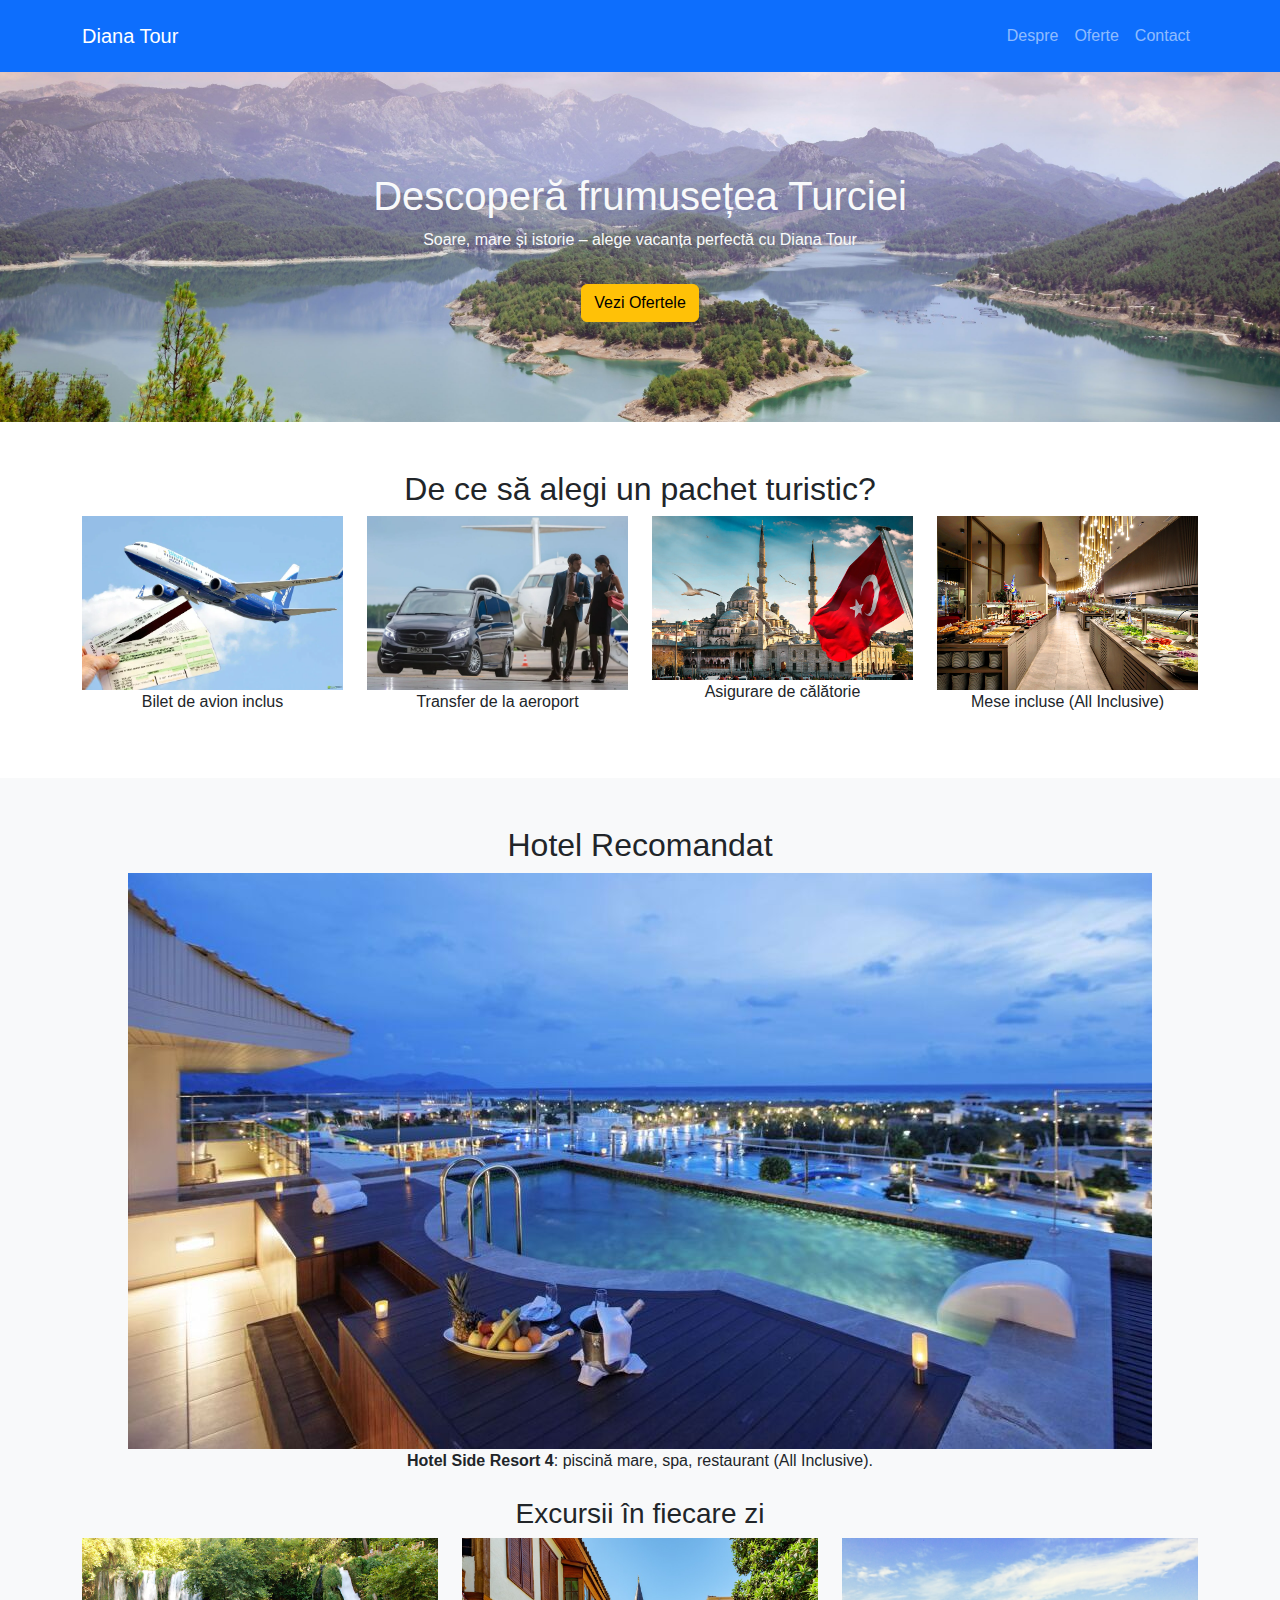
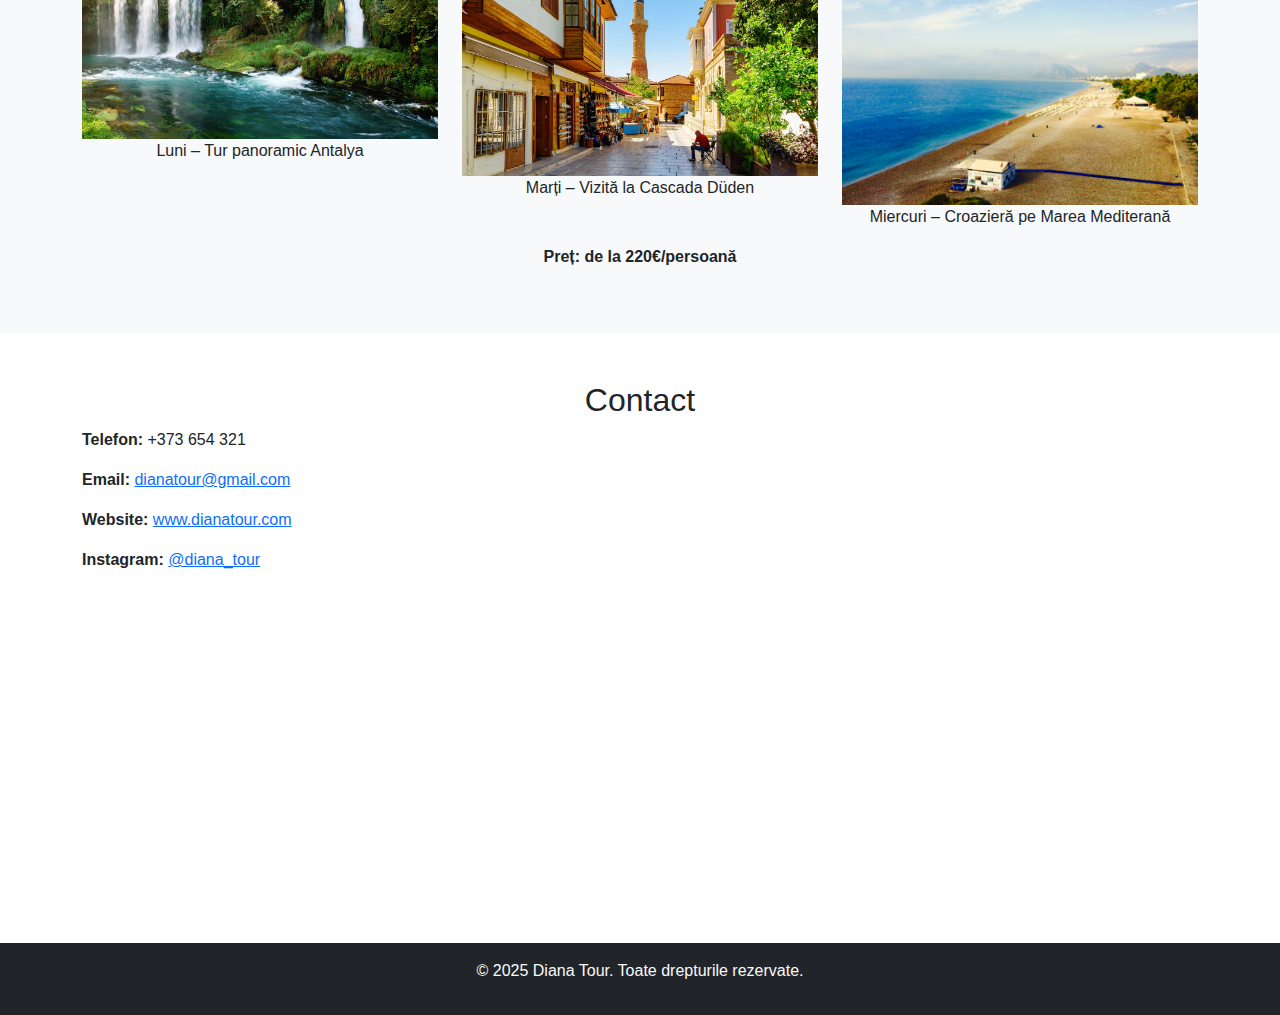
==== index.html @ 40da8484 "Update and rename dianatour.html to index.html" ====
<!DOCTYPE html>
<html lang="ro">
<head>
    <meta charset="UTF-8">
    <meta name="viewport" content="width=device-width, initial-scale=1.0">
    <title>Diana Tour - Agenție de Turism</title>
    <link rel="stylesheet" href="https://cdn.jsdelivr.net/npm/bootstrap@5.3.0/dist/css/bootstrap.min.css">
    <link rel="stylesheet" href="styles.css">
    <script src="https://cdn.jsdelivr.net/npm/bootstrap@5.3.0/dist/js/bootstrap.bundle.min.js"></script>
    <script src="script.js" defer></script>
    <style>
        body {
            font-family: 'Arial', sans-serif;
        }
        .bg-image {
            position: relative;
            text-align: center;
            color: white;
            padding: 100px 0;
        }
        .bg-image h1 {
            animation: fadeInDown 1s ease-in-out;
        }
        .btn-warning {
            transition: transform 0.3s ease-in-out;
        }
        .btn-warning:hover {
            transform: scale(1.1);
        }
        .nav-link {
            transition: color 0.3s;
        }
        .nav-link:hover {
            color: #ffcc00 !important;
        }
        .image-container {
    position: relative;
    overflow: hidden;
}

.image-container img {
    transition: transform 0.3s ease-in-out, filter 0.3s ease-in-out;
    display: block;
}

.image-container:hover img {
    transform: scale(1.1);
    filter: blur(5px);
}

.image-container p {
    position: absolute;
    bottom: 10px;
    left: 50%;
    transform: translateX(-50%);
    background: rgba(0, 0, 0, 0.7);
    color: white;
    padding: 5px 10px;
    border-radius: 5px;
    opacity: 0;
    transition: opacity 0.3s ease-in-out;
}

.image-container:hover p {
    opacity: 1;
}
        @keyframes fadeInDown {
            from { opacity: 0; transform: translateY(-30px); }
            to { opacity: 1; transform: translateY(0); }
        }
        #map {
            width: 100%;
            height: 300px;
        }
    </style>
</head>
<body>
    <nav class="navbar navbar-expand-lg navbar-dark bg-primary p-3">
        <div class="container">
            <a class="navbar-brand" href="#">Diana Tour</a>
            <button class="navbar-toggler" type="button" data-bs-toggle="collapse" data-bs-target="#navbarNav">
                <span class="navbar-toggler-icon"></span>
            </button>
            <div class="collapse navbar-collapse" id="navbarNav">
                <ul class="navbar-nav ms-auto">
                    <li class="nav-item"><a class="nav-link" href="#despre">Despre</a></li>
                    <li class="nav-item"><a class="nav-link" href="#oferte">Oferte</a></li>
                    <li class="nav-item"><a class="nav-link" href="#contact">Contact</a></li>
                </ul>
            </div>
        </div>
    </nav>
    
    <header class="text-center text-light bg-image" style="background: url('hero-image.jpg') no-repeat center center/cover;">
        <h1>Descoperă frumusețea Turciei</h1>
        <p>Soare, mare și istorie – alege vacanța perfectă cu Diana Tour</p>
        <a href="#oferte" class="btn btn-warning mt-3">Vezi Ofertele</a>
    </header>
    
    <section id="despre" class="container my-5">
        <h2 class="text-center">De ce să alegi un pachet turistic?</h2>
        <div class="row text-center">
            <div class="col-md-3">
                <img src="flight.jpg" class="img-fluid" alt="Bilet de avion">
                <p>Bilet de avion inclus</p>
            </div>
            <div class="col-md-3">
                <img src="transfer.jpg" class="img-fluid" alt="Transfer aeroport">
                <p>Transfer de la aeroport</p>
            </div>
            <div class="col-md-3">
                <img src="insurance.jpg" class="img-fluid" alt="Asigurare de călătorie">
                <p>Asigurare de călătorie</p>
            </div>
            <div class="col-md-3">
                <img src="food.jpg" class="img-fluid" alt="All Inclusive">
                <p>Mese incluse (All Inclusive)</p>
            </div>
        </div>
    </section>
    
    <section id="oferte" class="bg-light p-5">
        <div class="container">
            <h2 class="text-center">Hotel Recomandat</h2>
            <img src="hotel.jpg" class="img-fluid d-block mx-auto" alt="Hotel Side Resort">
            <p class="text-center"><strong>Hotel Side Resort 4</strong>: piscină mare, spa, restaurant (All Inclusive).</p>
            <h3 class="text-center mt-4">Excursii în fiecare zi</h3>
            <div class="row text-center">
                <div class="col-md-4">
                    <img src="attraction1.jpg" class="img-fluid" alt="Tur panoramic Antalya">
                    <p>Luni – Tur panoramic Antalya</p>
                </div>
                <div class="col-md-4">
                    <img src="attraction2.jpg" class="img-fluid" alt="Cascada Düden">
                    <p>Marți – Vizită la Cascada Düden</p>
                </div>
                <div class="col-md-4">
                    <img src="attraction3.jpg" class="img-fluid" alt="Croazieră pe Marea Mediterană">
                    <p>Miercuri – Croazieră pe Marea Mediterană</p>
                </div>
            </div>
            <p class="text-center"><strong>Preț: de la 220€/persoană</strong></p>
        </div>
    </section>
    
    <section id="contact" class="container my-5">
        <h2 class="text-center">Contact</h2>
        <p><strong>Telefon:</strong> +373 654 321</p>
        <p><strong>Email:</strong> <a href="mailto:dianatour@gmail.com">dianatour@gmail.com</a></p>
        <p><strong>Website:</strong> <a href="https://www.dianatour.com">www.dianatour.com</a></p>
        <p><strong>Instagram:</strong> <a href="https://www.instagram.com/diana_tour">@diana_tour</a></p>
        <iframe src="https://www.openstreetmap.org/export/embed.html?bbox=30.7000,36.8900,30.7200,36.9100&layer=mapnik&marker=36.9000,30.7100" width="100%" height="300" style="border:0;" allowfullscreen="" loading="lazy"></iframe>
    </section>
    
    <footer class="bg-dark text-light text-center p-3">
        <p>&copy; 2025 Diana Tour. Toate drepturile rezervate.</p>
    </footer>
    <!-- <script src="https://maps.googleapis.com/maps/api/js?key=YOUR_API_KEY&callback=initMap" async defer></script> -->
</body>
</html>
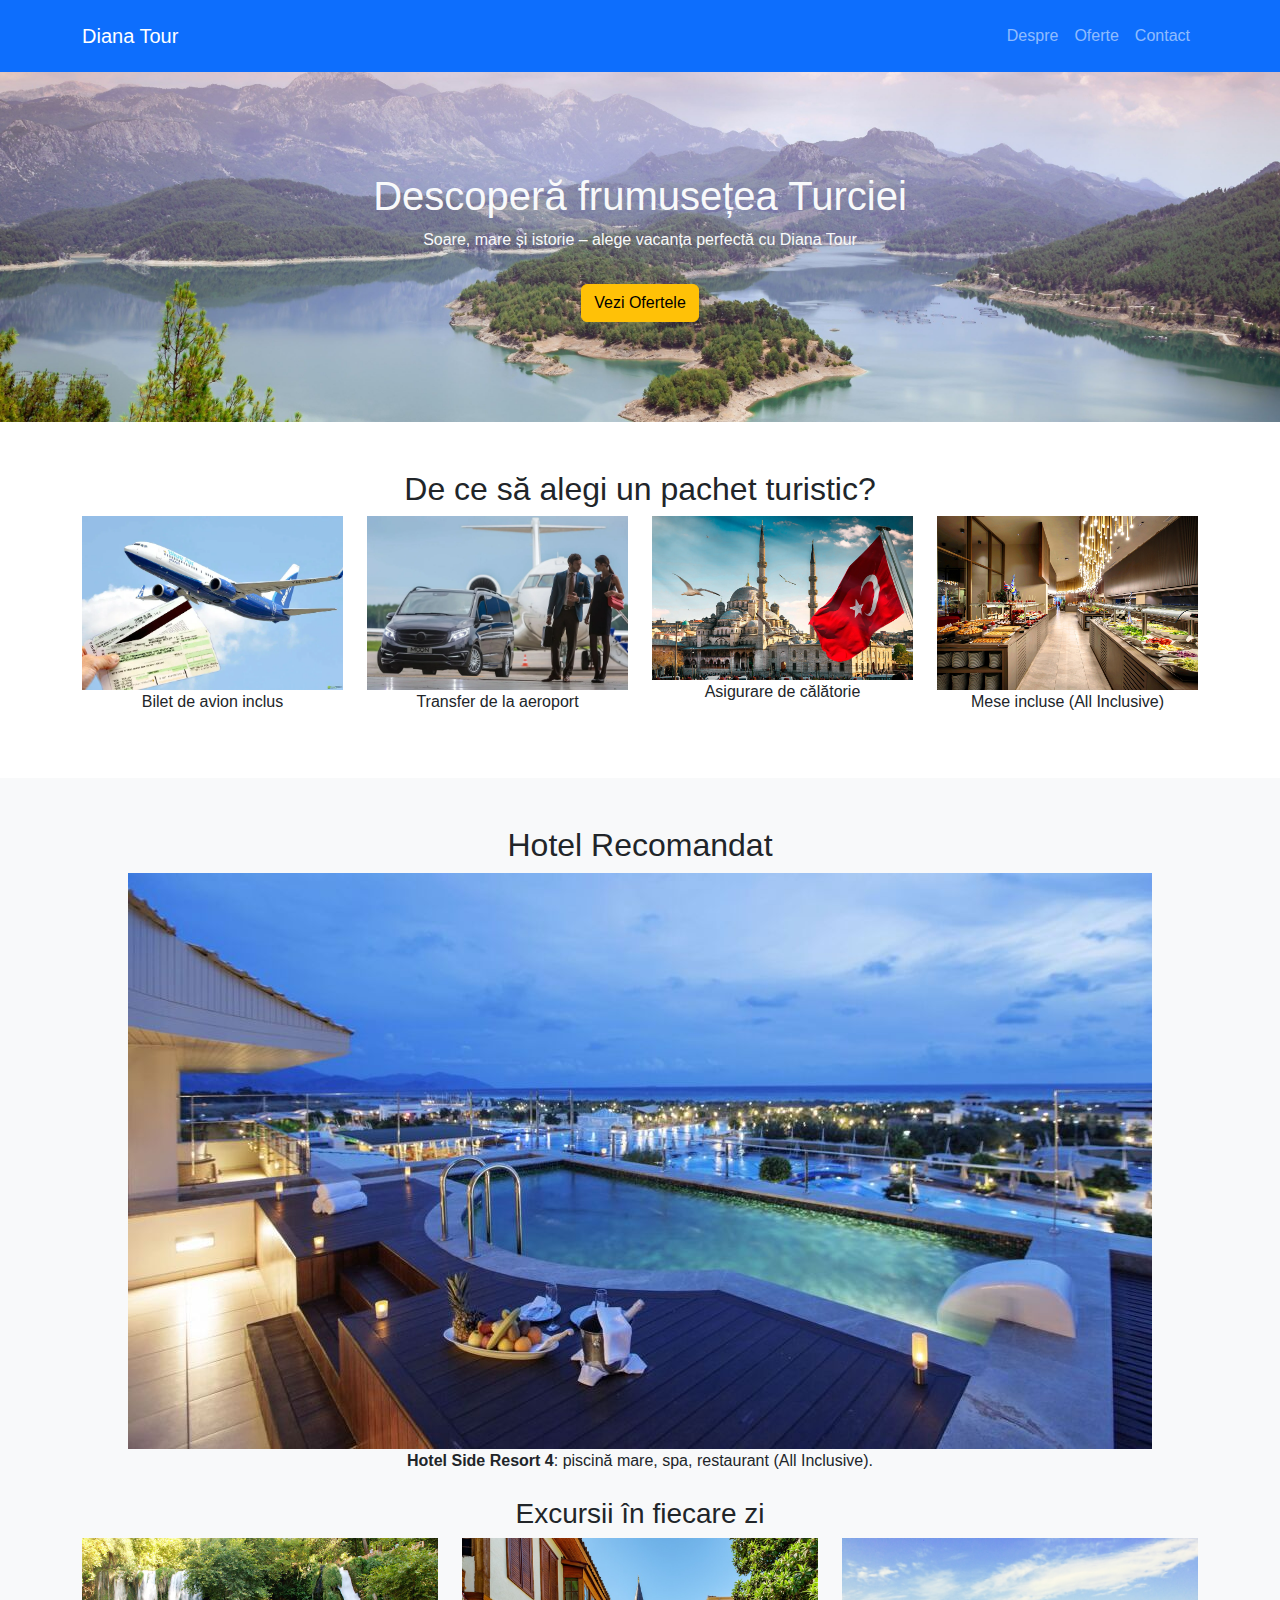
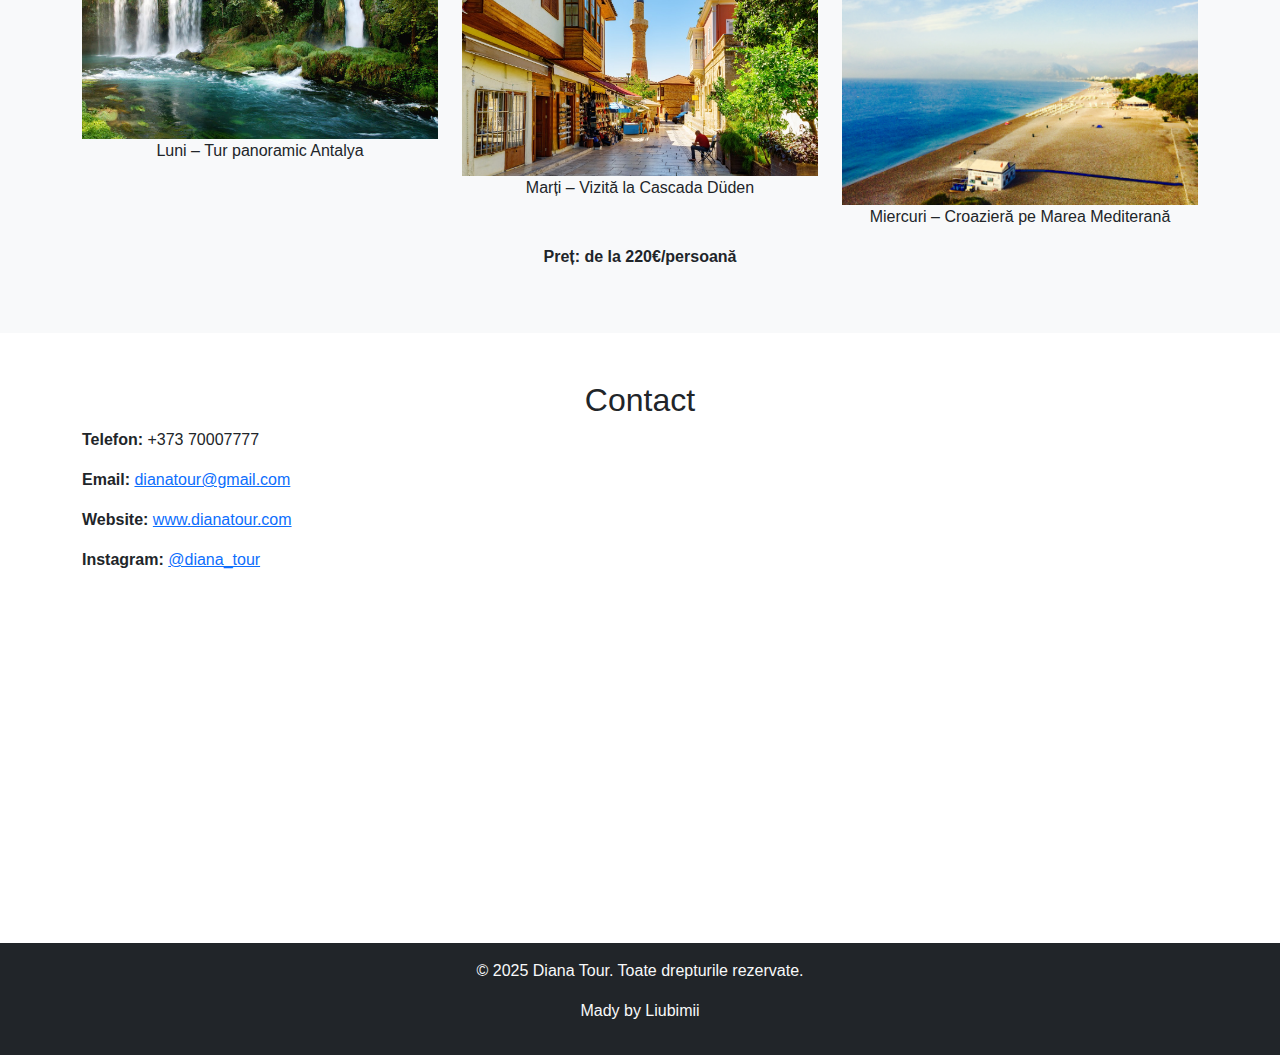
==== commit c581d905: "Update index.html" ====
--- a/index.html
+++ b/index.html
@@ -145,7 +145,7 @@
     
     <section id="contact" class="container my-5">
         <h2 class="text-center">Contact</h2>
-        <p><strong>Telefon:</strong> +373 654 321</p>
+        <p><strong>Telefon:</strong> +373 70007777</p>
         <p><strong>Email:</strong> <a href="mailto:dianatour@gmail.com">dianatour@gmail.com</a></p>
         <p><strong>Website:</strong> <a href="https://www.dianatour.com">www.dianatour.com</a></p>
         <p><strong>Instagram:</strong> <a href="https://www.instagram.com/diana_tour">@diana_tour</a></p>
@@ -154,6 +154,7 @@
     
     <footer class="bg-dark text-light text-center p-3">
         <p>&copy; 2025 Diana Tour. Toate drepturile rezervate.</p>
+        <p>Mady by Liubimii</p>
     </footer>
     <!-- <script src="https://maps.googleapis.com/maps/api/js?key=YOUR_API_KEY&callback=initMap" async defer></script> -->
 </body>
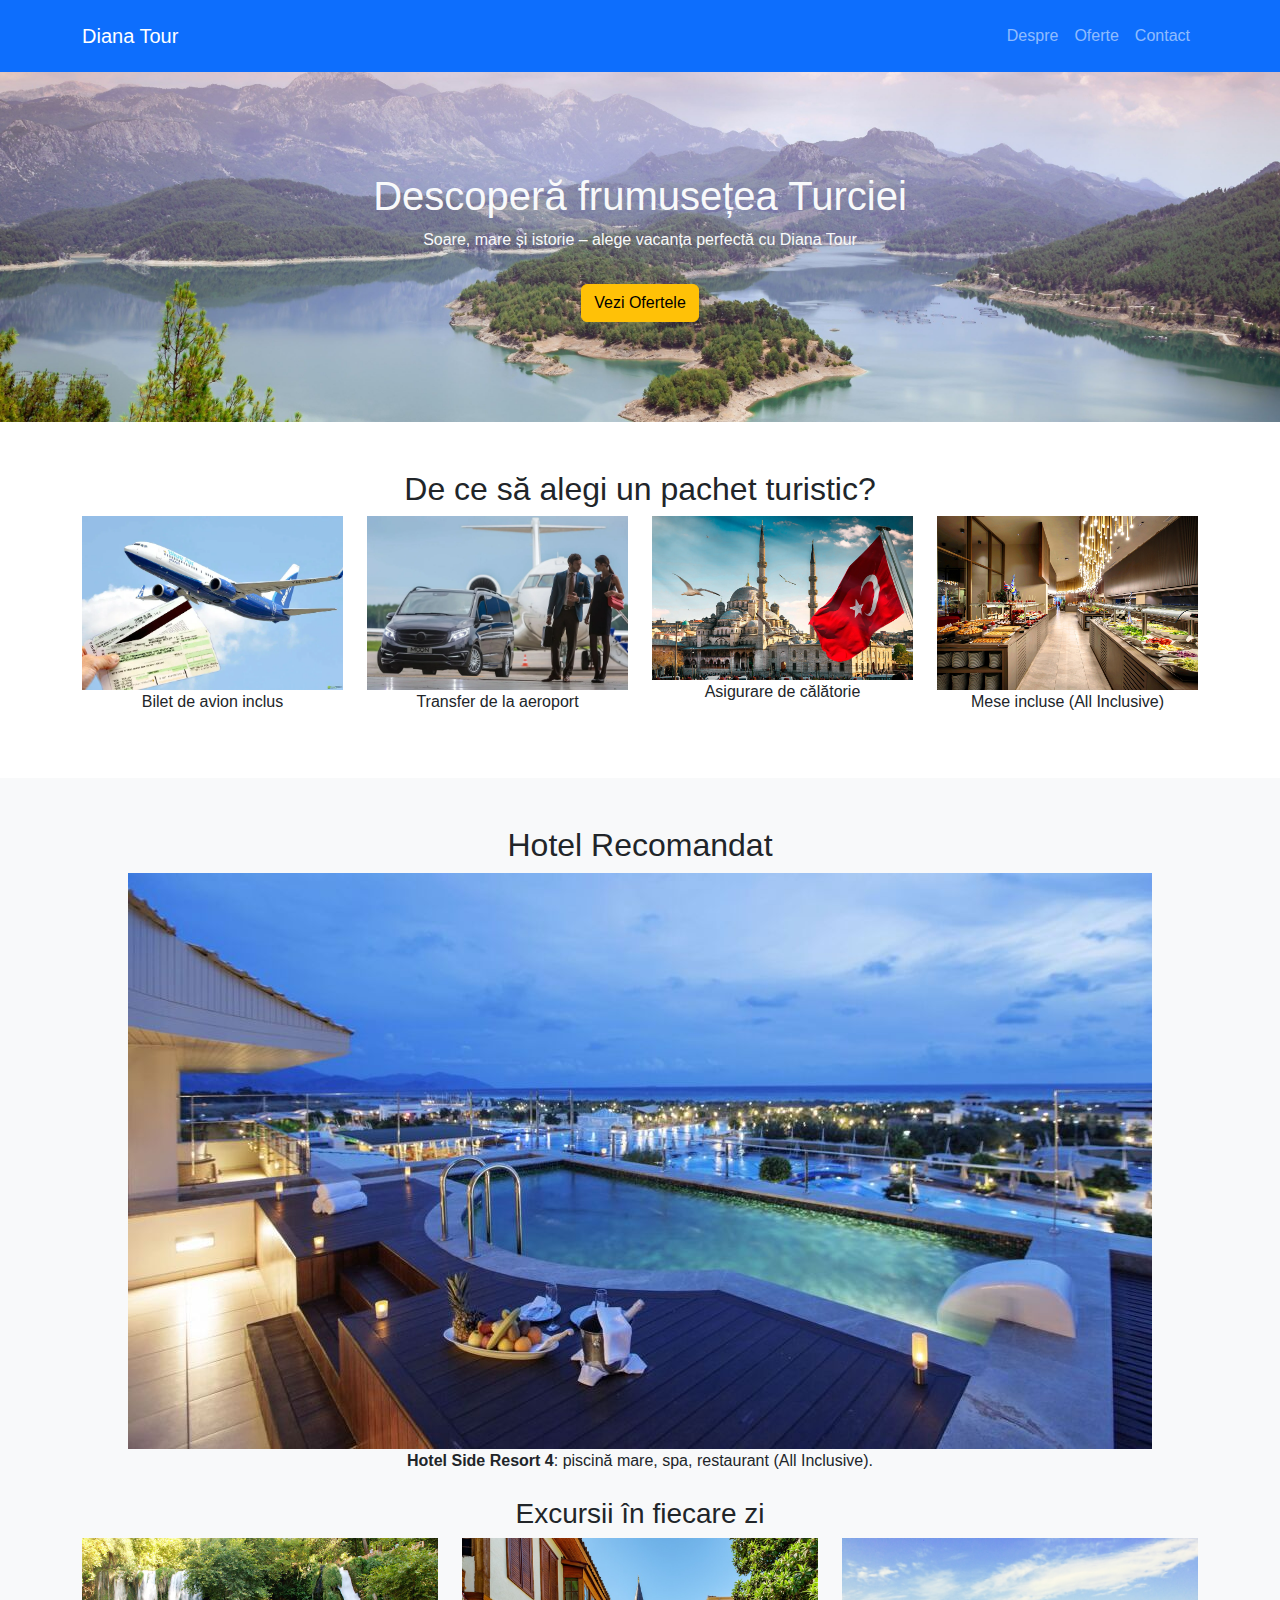
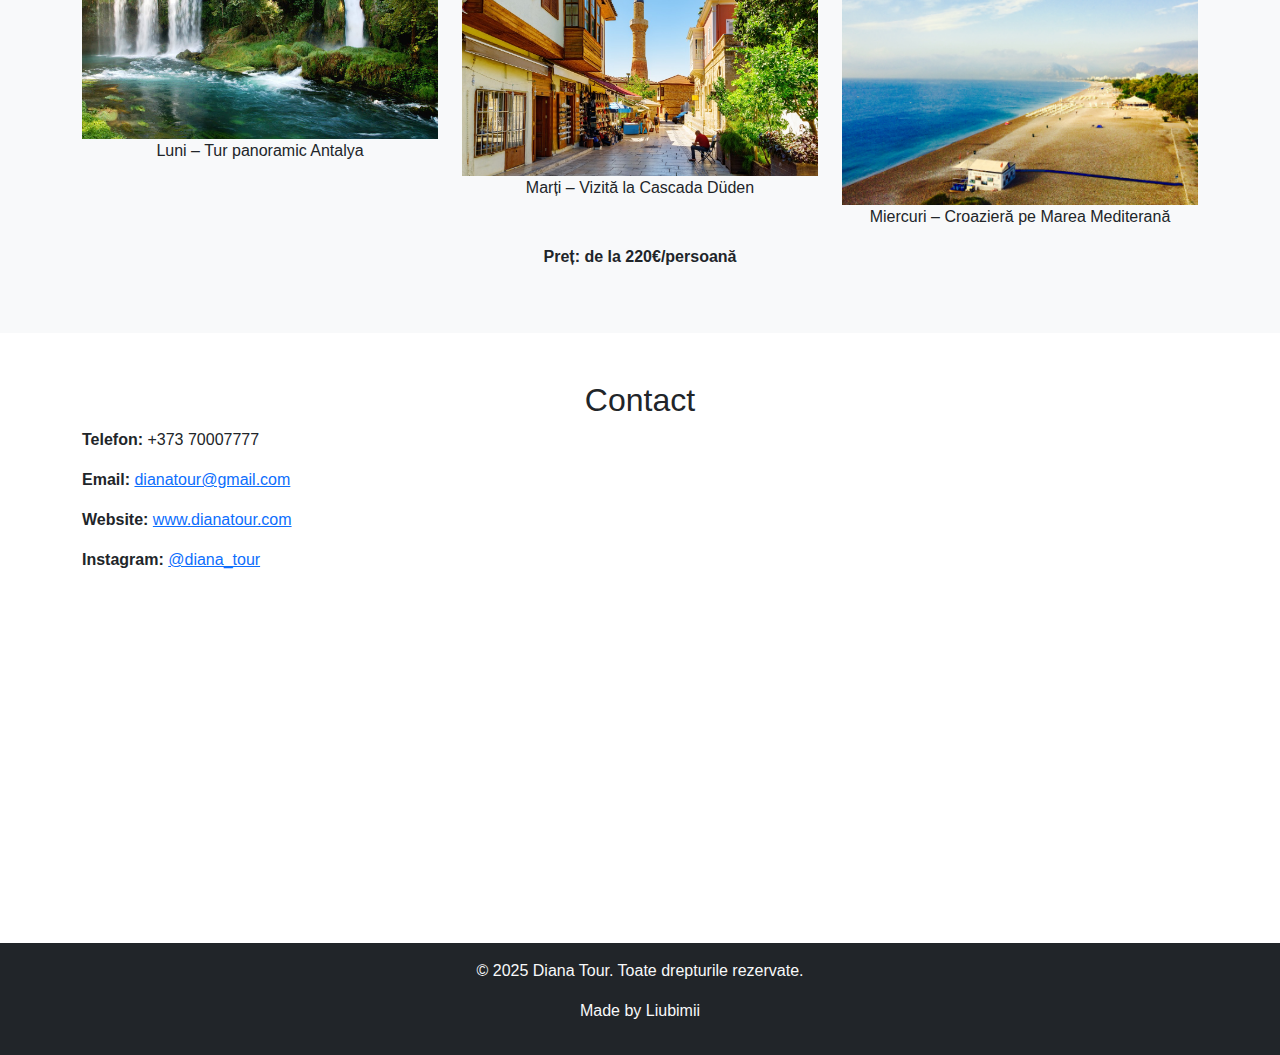
==== commit 194a678e: "Update index.html" ====
--- a/index.html
+++ b/index.html
@@ -154,7 +154,7 @@
     
     <footer class="bg-dark text-light text-center p-3">
         <p>&copy; 2025 Diana Tour. Toate drepturile rezervate.</p>
-        <p>Mady by Liubimii</p>
+        <p>Made by Liubimii</p>
     </footer>
     <!-- <script src="https://maps.googleapis.com/maps/api/js?key=YOUR_API_KEY&callback=initMap" async defer></script> -->
 </body>
